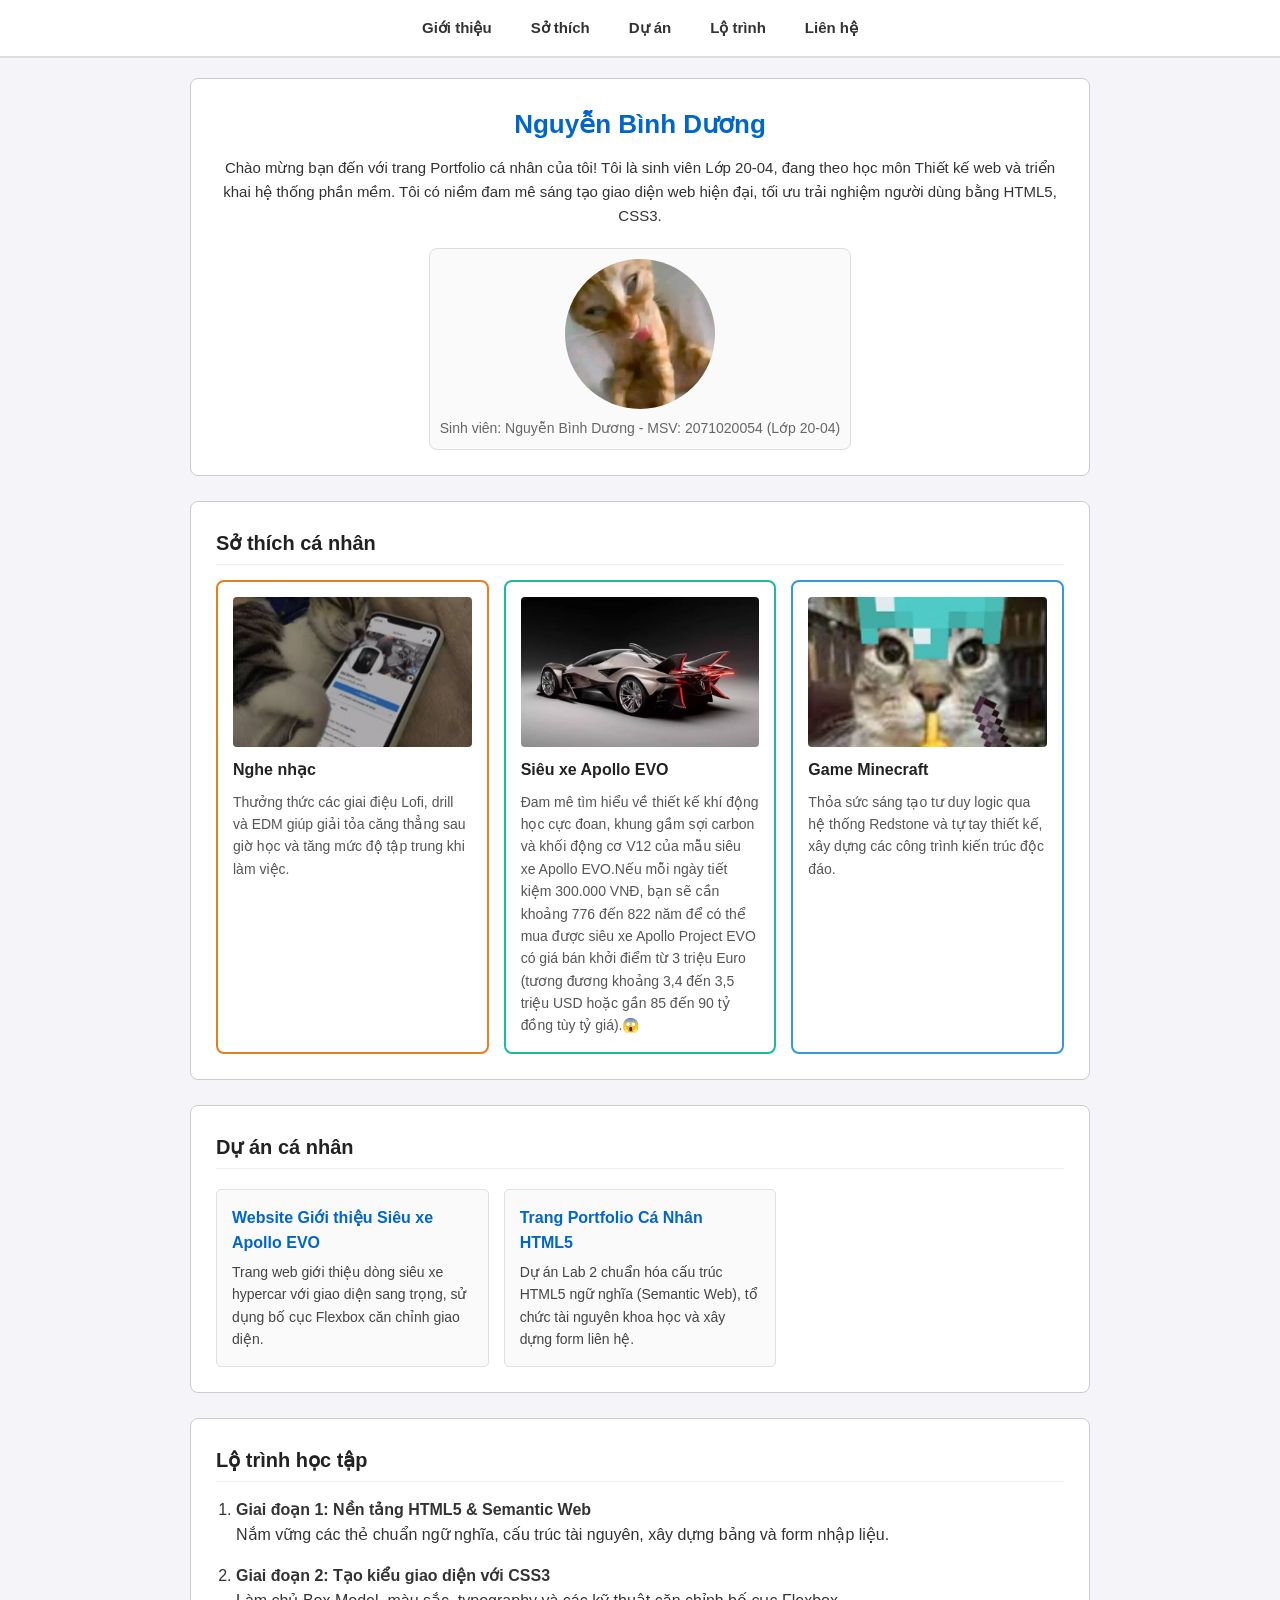
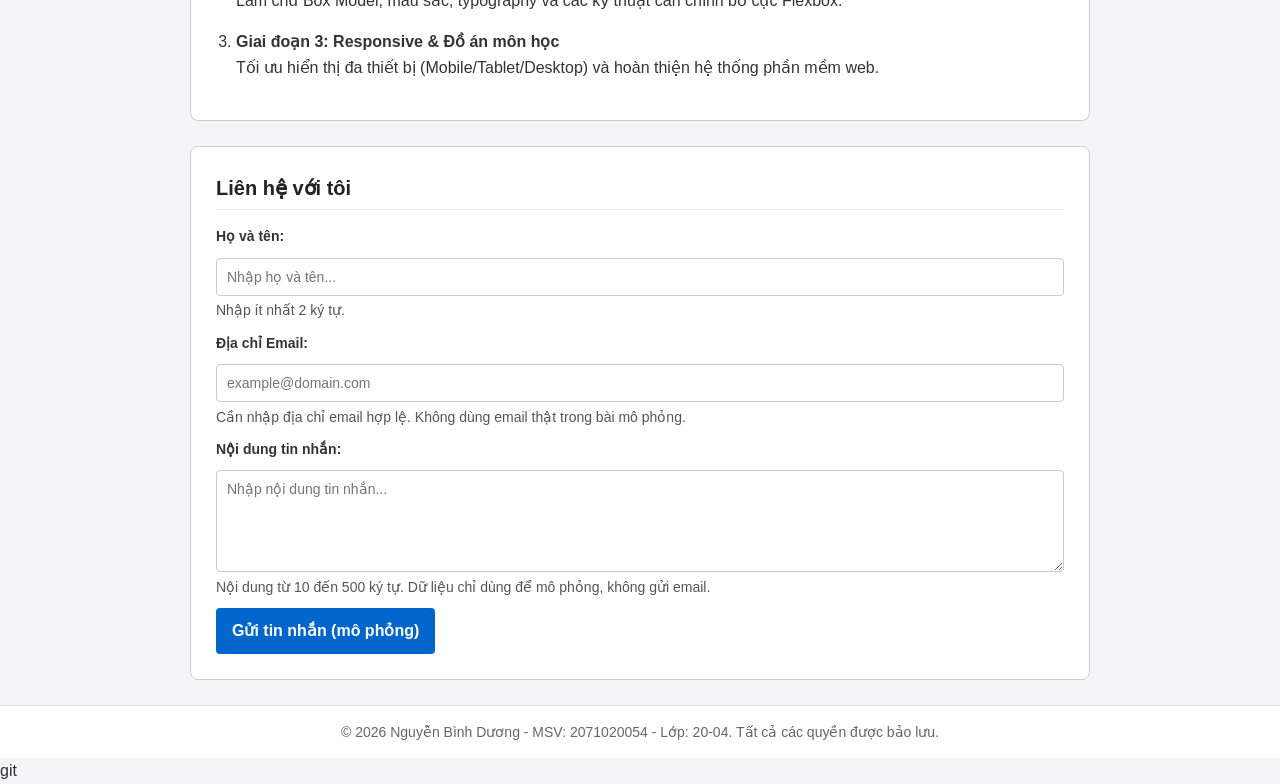
==== index.html @ 16a31126 "Add files via upload" ====
<!DOCTYPE html>
<html lang="vi">
<head>
  <meta charset="UTF-8">
  <meta name="viewport" content="width=device-width, initial-scale=1">
  <title>Portfolio - Nguyễn Bình Dương</title>
  <link rel="stylesheet" href="css/style.css">
</head>
<body>

  <header>
    <nav class="nav-site">
      <a href="#gioi-thieu">Giới thiệu</a>
      <a href="#so-thich">Sở thích</a>
      <a href="#du-an">Dự án</a>
      <a href="#lo-trinh">Lộ trình</a>
      <a href="#lien-he">Liên hệ</a>
    </nav>
  </header>

  <main>

    <section id="gioi-thieu">
      <h1>Nguyễn Bình Dương</h1>
      <p>
        Chào mừng bạn đến với trang Portfolio cá nhân của tôi! Tôi là sinh viên Lớp 20-04, 
        đang theo học môn Thiết kế web và triển khai hệ thống phần mềm. 
        Tôi có niềm đam mê sáng tạo giao diện web hiện đại, tối ưu trải nghiệm người dùng bằng HTML5, CSS3.
      </p>
      <figure>
        <img src="assets/avatar.png" alt="Ảnh đại diện Nguyễn Bình Dương" width="150" height="150">
        <figcaption>Sinh viên: Nguyễn Bình Dương - MSV: 2071020054 (Lớp 20-04)</figcaption>
      </figure>
    </section>

    <section id="so-thich">
      <h2>Sở thích cá nhân</h2>
      <div class="so-thich-container">
        <article class="the-so-thich card-1">
          <img src="assets/muisic2.png" alt="Nghe nhạc">
          <h3>Nghe nhạc</h3>
          <p>Thưởng thức các giai điệu Lofi, drill và EDM giúp giải tỏa căng thẳng sau giờ học và tăng mức độ tập trung khi làm việc.</p>
        </article>

        <article class="the-so-thich card-2">
          <img src="assets/apollo.png" alt="Siêu xe Apollo EVO">
          <h3>Siêu xe Apollo EVO</h3>
          <p>Đam mê tìm hiểu về thiết kế khí động học cực đoan, khung gầm sợi carbon và khối động cơ V12 của mẫu siêu xe Apollo EVO.Nếu mỗi ngày tiết kiệm 300.000 VNĐ, bạn sẽ cần khoảng 776 đến 822 năm để có thể mua được siêu xe Apollo Project EVO  có giá bán khởi điểm từ 3 triệu Euro (tương đương khoảng 3,4 đến 3,5 triệu USD hoặc gần 85 đến 90 tỷ đồng tùy tỷ giá).😱</p>
        </article>

        <article class="the-so-thich card-3">
          <img src="assets/minecraft.png" alt="Game Minecraft">
          <h3>Game Minecraft</h3>
          <p>Thỏa sức sáng tạo tư duy logic qua hệ thống Redstone và tự tay thiết kế, xây dựng các công trình kiến trúc độc đáo.</p>
        </article>
      </div>
    </section>

    <section id="du-an">
      <h2>Dự án cá nhân</h2>
      <article class="bai-du-an">
        <h3>Website Giới thiệu Siêu xe Apollo EVO</h3>
        <p>Trang web giới thiệu dòng siêu xe hypercar với giao diện sang trọng, sử dụng bố cục Flexbox căn chỉnh giao diện.</p>
      </article>
      <article class="bai-du-an">
        <h3>Trang Portfolio Cá Nhân HTML5</h3>
        <p>Dự án Lab 2 chuẩn hóa cấu trúc HTML5 ngữ nghĩa (Semantic Web), tổ chức tài nguyên khoa học và xây dựng form liên hệ.</p>
      </article>
    </section>

    <section id="lo-trinh">
      <h2>Lộ trình học tập</h2>
      <ol>
        <li>
          <h3>Giai đoạn 1: Nền tảng HTML5 & Semantic Web</h3>
          <p>Nắm vững các thẻ chuẩn ngữ nghĩa, cấu trúc tài nguyên, xây dựng bảng và form nhập liệu.</p>
        </li>
        <li>
          <h3>Giai đoạn 2: Tạo kiểu giao diện với CSS3</h3>
          <p>Làm chủ Box Model, màu sắc, typography và các kỹ thuật căn chỉnh bố cục Flexbox.</p>
        </li>
        <li>
          <h3>Giai đoạn 3: Responsive & Đồ án môn học</h3>
          <p>Tối ưu hiển thị đa thiết bị (Mobile/Tablet/Desktop) và hoàn thiện hệ thống phần mềm web.</p>
        </li>
      </ol>
    </section>

    <section id="lien-he">
      <h2>Liên hệ với tôi</h2>
      <form action="ket-qua.html" method="get">
        <label for="ho-ten">Họ và tên:</label>
        <input type="text" id="ho-ten" name="ho-ten" placeholder="Nhập họ và tên..." minlength="2" required aria-describedby="ho-ten-help">
        <small id="ho-ten-help" class="field-help">Nhập ít nhất 2 ký tự.</small>

        <label for="email">Địa chỉ Email:</label>
        <input type="email" id="email" name="email" placeholder="example@domain.com" required aria-describedby="email-help">
        <small id="email-help" class="field-help">Cần nhập địa chỉ email hợp lệ. Không dùng email thật trong bài mô phỏng.</small>

        <label for="noi-dung">Nội dung tin nhắn:</label>
        <textarea id="noi-dung" name="noi-dung" rows="5" placeholder="Nhập nội dung tin nhắn..." minlength="10" maxlength="500" required aria-describedby="noi-dung-help"></textarea>
        <small id="noi-dung-help" class="field-help">Nội dung từ 10 đến 500 ký tự. Dữ liệu chỉ dùng để mô phỏng, không gửi email.</small>

        <button type="submit">Gửi tin nhắn (mô phỏng)</button>
      </form>
    </section>

  </main>

  <footer>
    <p>&copy; 2026 Nguyễn Bình Dương - MSV: 2071020054 - Lớp: 20-04. Tất cả các quyền được bảo lưu.</p>
  </footer>

</body>
</html>git
---- css/style.css ----
/* =========================================================
   1. RESET & CẤU HÌNH CHUNG
   ========================================================= */
* {
  box-sizing: border-box;
  margin: 0;
  padding: 0;
}

/* Đảm bảo ảnh không bao giờ tràn ra ngoài khung trên thiết bị nhỏ */
img {
  max-width: 100%;
  height: auto;
  display: block;
}

body {
  font-family: Arial, Helvetica, sans-serif;
  line-height: 1.6;
  color: #333333;
  background-color: #f4f4f9;
}

/* =========================================================
   2. HEADER & NAVIGATION
   ========================================================= */
header {
  background-color: #ffffff;
  border-bottom: 2px solid #dddddd;
  padding: 10px 15px;
  position: sticky;
  top: 0;
  z-index: 1000;
}

.nav-site {
  display: flex;
  justify-content: center;
  align-items: center;
  flex-wrap: wrap; /* Tự rớt dòng nếu màn hình điện thoại hẹp */
  gap: 10px 15px;
}

.nav-site a {
  color: #333333;
  text-decoration: none;
  font-weight: bold;
  padding: 6px 12px;
  font-size: 15px;
  transition: background-color 0.2s, color 0.2s;
}

.nav-site a:hover {
  color: #0066cc;
  background-color: #eef5ff;
  border-radius: 4px;
}

/* =========================================================
   3. BỐ CỤC CHÍNH (MAIN & SECTIONS)
   ========================================================= */
main {
  width: 92%;
  max-width: 900px;
  margin: 20px auto;
}

section {
  background-color: #ffffff;
  padding: 25px;
  margin-bottom: 25px;
  border: 1px solid #cccccc;
  border-radius: 8px;
}

h2 {
  color: #222222;
  font-size: 20px;
  margin-bottom: 15px;
  border-bottom: 1px solid #eeeeee;
  padding-bottom: 5px;
}

/* =========================================================
   4. SECTION: GIỚI THIỆU
   ========================================================= */
#gioi-thieu {
  text-align: center;
}

#gioi-thieu h1 {
  color: #0066cc;
  margin-bottom: 10px;
  font-size: 26px;
}

#gioi-thieu p {
  margin-bottom: 20px;
  font-size: 15px;
}

figure {
  display: inline-block;
  padding: 10px;
  border: 1px solid #dddddd;
  background-color: #fafafa;
  border-radius: 8px;
  max-width: 100%;
}

figure img {
  border-radius: 50%;
  margin: 0 auto;
}

figcaption {
  font-size: 14px;
  color: #666666;
  margin-top: 8px;
}

/* =========================================================
   5. SECTION: SỞ THÍCH CÁ NHÂN
   ========================================================= */
.so-thich-container {
  display: flex;
  gap: 15px;
  flex-wrap: wrap;
}

.the-so-thich {
  flex: 1 1 240px;
  max-width: 100%;
  background-color: #ffffff;
  border: 2px solid #ccc;
  border-radius: 8px;
  padding: 15px;
  display: flex;
  flex-direction: column;
}

.card-1 { border-color: #e67e22; }
.card-2 { border-color: #1abc9c; }
.card-3 { border-color: #3498db; }

.the-so-thich img {
  width: 100%;
  height: 150px;
  object-fit: cover;
  border-radius: 4px;
  margin-bottom: 10px;
}

.the-so-thich h3 {
  font-size: 16px;
  margin-bottom: 8px;
  color: #222222;
}

.the-so-thich p {
  font-size: 14px;
  color: #555555;
}

/* =========================================================
   6. SECTION: DỰ ÁN CÁ NHÂN (XỬ LÝ TRỰC TIẾP KHÔNG CẦN SỬA HTML)
   ========================================================= */
#du-an {
  display: grid;
  grid-template-columns: repeat(auto-fit, minmax(260px, 1fr));
  gap: 15px;
}

/* Đưa h2 chiếm hết toàn bộ chiều rộng hàng đầu tiên */
#du-an h2 {
  grid-column: 1 / -1;
  margin-bottom: 5px;
}

.bai-du-an {
  background-color: #fafafa;
  border: 1px solid #e0e0e0;
  padding: 15px;
  border-radius: 5px;
  width: 100%;
}

.bai-du-an h3 {
  font-size: 16px;
  color: #0066cc;
  margin-bottom: 5px;
}

.bai-du-an p {
  font-size: 14px;
  color: #444;
}

/* =========================================================
   7. SECTION: LỘ TRÌNH & LIÊN HỆ
   ========================================================= */
#lo-trinh ol {
  margin-left: 20px;
}

#lo-trinh li {
  margin-bottom: 15px;
}

#lo-trinh h3 {
  font-size: 16px;
}

#lien-he form {
  display: flex;
  flex-direction: column;
  gap: 10px;
}

#lien-he label {
  font-weight: bold;
  font-size: 14px;
}

#lien-he input,
#lien-he textarea {
  width: 100%;
  padding: 10px;
  border: 1px solid #ccc;
  border-radius: 4px;
  font-family: inherit;
  font-size: 14px;
}

#lien-he button {
  padding: 10px;
  background-color: #0066cc;
  color: #ffffff;
  border: none;
  border-radius: 4px;
  font-weight: bold;
  font-size: 15px;
  cursor: pointer;
  transition: background-color 0.2s;
}

#lien-he button:hover {
  background-color: #0052a3;
}

/* =========================================================
   8. FOOTER
   ========================================================= */
footer {
  text-align: center;
  padding: 15px;
  background-color: #ffffff;
  border-top: 1px solid #dddddd;
  color: #666666;
  font-size: 14px;
}

/* =========================================================
   9. MEDIA QUERIES (RESPONSIVE THEO THIẾT BỊ)
   ========================================================= */

/* --- ĐIỆN THOẠI MÀN HÌNH NHỎ (Dưới 600px) --- */
@media (max-width: 600px) {
  main {
    width: 95%;
    margin: 10px auto;
  }

  section {
    padding: 15px;
    margin-bottom: 15px;
  }

  .nav-site {
    gap: 5px;
  }

  .nav-site a {
    font-size: 13px;
    padding: 5px 8px;
  }

  #gioi-thieu h1 {
    font-size: 22px;
  }

  /* Sở thích và Dự án chuyển về 1 cột trên điện thoại */
  .the-so-thich {
    flex: 1 1 100%;
  }

  #du-an {
    grid-template-columns: 1fr;
  }
}

/* --- IPAD / MÁY TÍNH BẢNG (601px - 1024px) --- */
@media (min-width: 601px) and (max-width: 1024px) {
  main {
    width: 90%;
  }

  .the-so-thich {
    flex: 1 1 45%;
  }

  #du-an {
    grid-template-columns: repeat(2, 1fr);
  }
}
/* =========================================================
   10. LAB 5 - TƯƠNG TÁC, FOCUS VÀ FORM DỄ DÙNG
   ========================================================= */
:root {
  --focus-color: #8a2be2;
  --surface-hover: #eef5ff;
  --motion-fast: 180ms;
}

html {
  scroll-behavior: smooth;
  scroll-padding-top: 5rem;
}

/* Vị trí focus rõ khi dùng Tab; không tắt outline mặc định. */
a:focus-visible,
button:focus-visible,
input:focus-visible,
textarea:focus-visible {
  outline: 0.1875rem solid var(--focus-color);
  outline-offset: 0.1875rem;
}

.nav-site a {
  border-radius: 0.25rem;
  transition: background-color var(--motion-fast) ease, color var(--motion-fast) ease;
}

.nav-site a:hover {
  background-color: var(--surface-hover);
}

.nav-site a:active {
  background-color: #dbeafe;
}

/* Transition đặt ở trạng thái gốc để cả hover và focus đều chuyển mượt. */
.the-so-thich,
.bai-du-an {
  transition: transform var(--motion-fast) ease, box-shadow var(--motion-fast) ease, border-color var(--motion-fast) ease;
}

.the-so-thich:hover,
.the-so-thich:focus-within,
.bai-du-an:hover,
.bai-du-an:focus-within {
  transform: translateY(-0.25rem);
  box-shadow: 0 0.5rem 1.25rem rgb(0 0 0 / 10%);
}

.the-so-thich:hover,
.the-so-thich:focus-within {
  border-color: #0066cc;
}

#lien-he input,
#lien-he textarea {
  min-width: 0;
  box-sizing: border-box;
  transition: border-color var(--motion-fast) ease, box-shadow var(--motion-fast) ease;
}

#lien-he input:focus-visible,
#lien-he textarea:focus-visible {
  border-color: #0066cc;
  box-shadow: 0 0 0 0.1875rem rgb(0 102 204 / 15%);
}

#lien-he button,
.button-link {
  display: inline-block;
  width: fit-content;
  max-width: 100%;
  padding: 0.625rem 1rem;
  border: 0;
  border-radius: 0.25rem;
  background-color: #0066cc;
  color: #fff;
  font: inherit;
  font-weight: 700;
  text-decoration: none;
  cursor: pointer;
  transition: background-color var(--motion-fast) ease, transform var(--motion-fast) ease;
}

#lien-he button:hover,
.button-link:hover {
  background-color: #0052a3;
}

#lien-he button:active,
.button-link:active {
  transform: translateY(0.0625rem);
}

.field-help {
  margin-top: -0.4rem;
  color: #555;
  font-size: 0.875rem;
}

.result-page {
  max-width: 56.25rem;
}

.result-page h1 {
  margin-bottom: 1rem;
  color: #0066cc;
}

.result-page p {
  margin-bottom: 1rem;
}

.button-link {
  margin-top: 0.5rem;
}

/* Giữ bố cục và trạng thái rõ ràng, nhưng bỏ chuyển động nếu được yêu cầu. */
@media (prefers-reduced-motion: reduce) {
  html {
    scroll-behavior: auto;
  }

  *,
  *::before,
  *::after {
    transition-duration: 0.01ms !important;
    scroll-behavior: auto !important;
  }

  .the-so-thich:hover,
  .the-so-thich:focus-within,
  .bai-du-an:hover,
  .bai-du-an:focus-within,
  #lien-he button:active,
  .button-link:active {
    transform: none;
  }
}
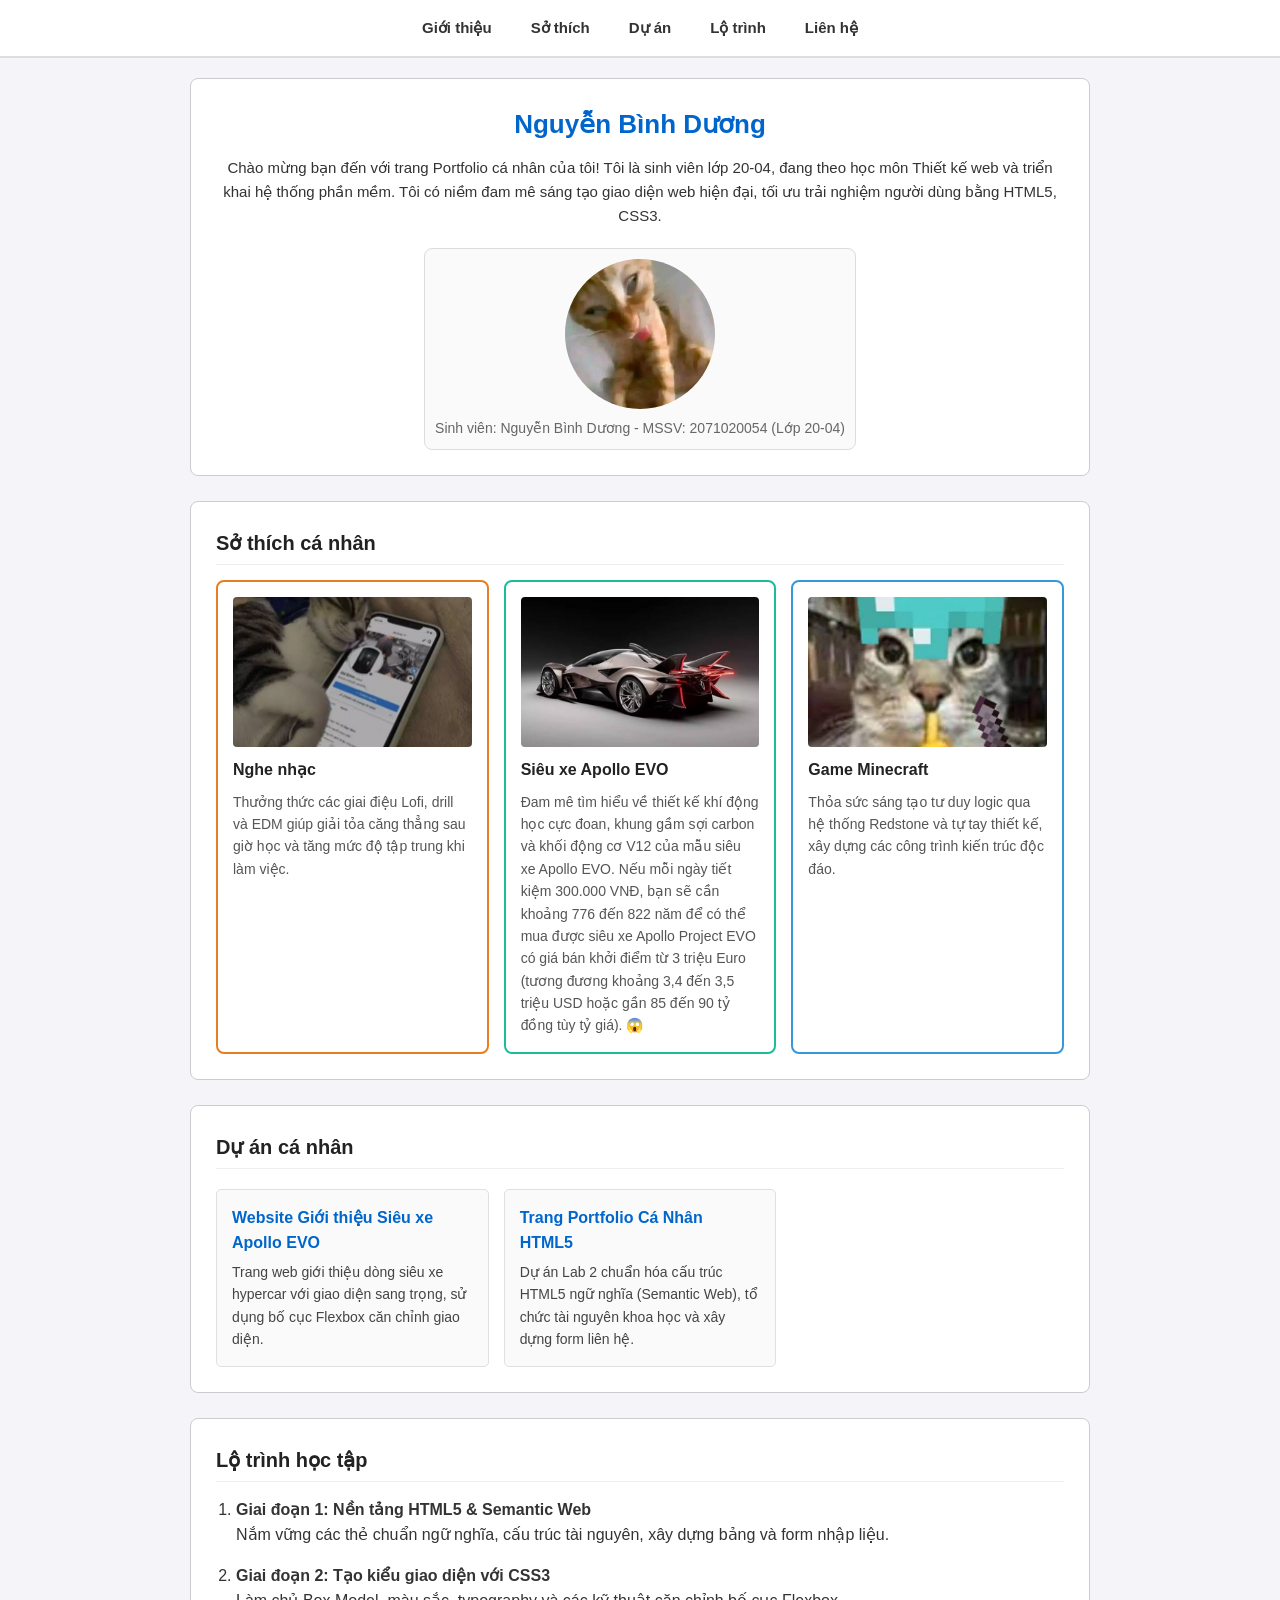
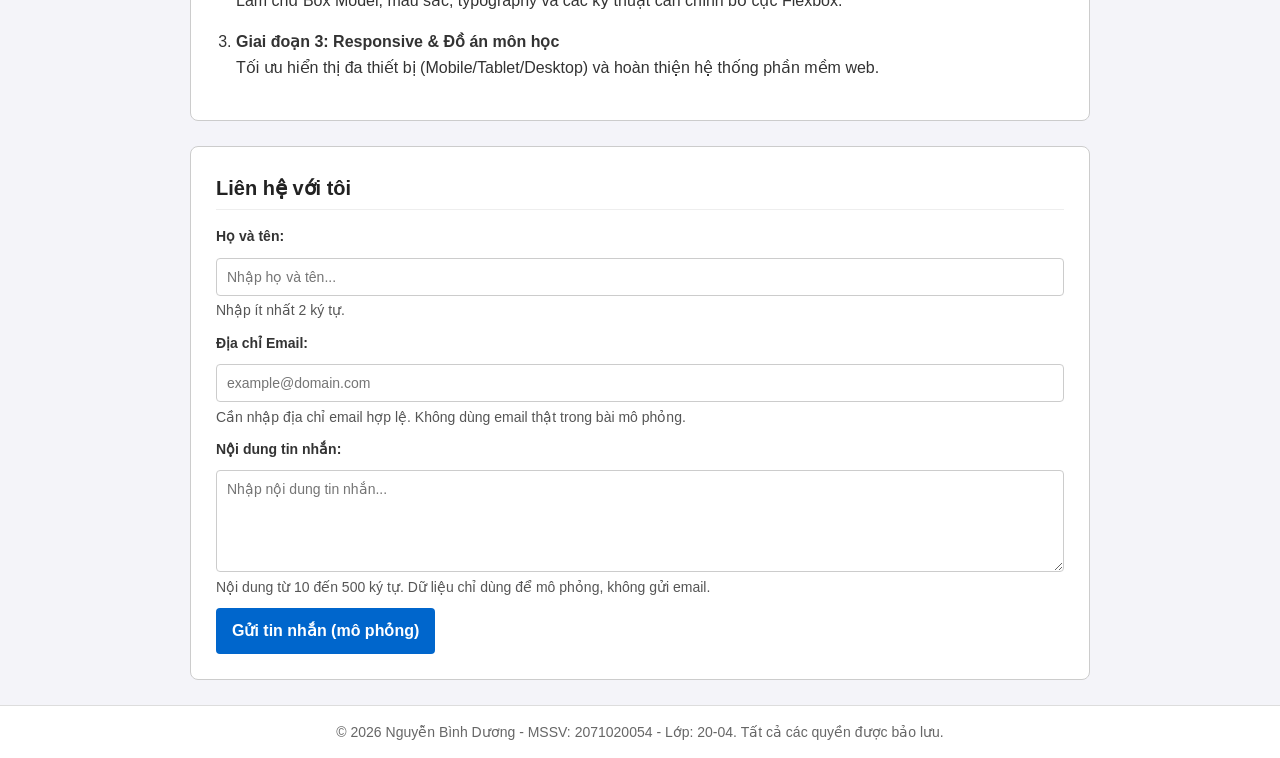
==== commit ffdabc1b: "Hoan thien Portfolio v7" ====
--- a/index.html
+++ b/index.html
@@ -1,15 +1,14 @@
-<!DOCTYPE html>
+<!doctype html>
 <html lang="vi">
 <head>
   <meta charset="UTF-8">
-  <meta name="viewport" content="width=device-width, initial-scale=1">
+  <meta name="viewport" content="width=device-width, initial-scale=1.0">
   <title>Portfolio - Nguyễn Bình Dương</title>
   <link rel="stylesheet" href="css/style.css">
 </head>
 <body>
-
   <header>
-    <nav class="nav-site">
+    <nav class="nav-site" aria-label="Điều hướng chính">
       <a href="#gioi-thieu">Giới thiệu</a>
       <a href="#so-thich">Sở thích</a>
       <a href="#du-an">Dự án</a>
@@ -17,45 +16,35 @@
       <a href="#lien-he">Liên hệ</a>
     </nav>
   </header>
-
   <main>
-
     <section id="gioi-thieu">
       <h1>Nguyễn Bình Dương</h1>
-      <p>
-        Chào mừng bạn đến với trang Portfolio cá nhân của tôi! Tôi là sinh viên Lớp 20-04, 
-        đang theo học môn Thiết kế web và triển khai hệ thống phần mềm. 
-        Tôi có niềm đam mê sáng tạo giao diện web hiện đại, tối ưu trải nghiệm người dùng bằng HTML5, CSS3.
-      </p>
+      <p>Chào mừng bạn đến với trang Portfolio cá nhân của tôi! Tôi là sinh viên lớp 20-04, đang theo học môn Thiết kế web và triển khai hệ thống phần mềm. Tôi có niềm đam mê sáng tạo giao diện web hiện đại, tối ưu trải nghiệm người dùng bằng HTML5, CSS3.</p>
       <figure>
         <img src="assets/avatar.png" alt="Ảnh đại diện Nguyễn Bình Dương" width="150" height="150">
-        <figcaption>Sinh viên: Nguyễn Bình Dương - MSV: 2071020054 (Lớp 20-04)</figcaption>
+        <figcaption>Sinh viên: Nguyễn Bình Dương - MSSV: 2071020054 (Lớp 20-04)</figcaption>
       </figure>
     </section>
-
     <section id="so-thich">
       <h2>Sở thích cá nhân</h2>
       <div class="so-thich-container">
         <article class="the-so-thich card-1">
-          <img src="assets/muisic2.png" alt="Nghe nhạc">
+          <img src="assets/muisic2.png" alt="Hình ảnh sở thích nghe nhạc">
           <h3>Nghe nhạc</h3>
           <p>Thưởng thức các giai điệu Lofi, drill và EDM giúp giải tỏa căng thẳng sau giờ học và tăng mức độ tập trung khi làm việc.</p>
         </article>
-
         <article class="the-so-thich card-2">
-          <img src="assets/apollo.png" alt="Siêu xe Apollo EVO">
+          <img src="assets/apollo.png" alt="Hình ảnh siêu xe Apollo EVO">
           <h3>Siêu xe Apollo EVO</h3>
-          <p>Đam mê tìm hiểu về thiết kế khí động học cực đoan, khung gầm sợi carbon và khối động cơ V12 của mẫu siêu xe Apollo EVO.Nếu mỗi ngày tiết kiệm 300.000 VNĐ, bạn sẽ cần khoảng 776 đến 822 năm để có thể mua được siêu xe Apollo Project EVO  có giá bán khởi điểm từ 3 triệu Euro (tương đương khoảng 3,4 đến 3,5 triệu USD hoặc gần 85 đến 90 tỷ đồng tùy tỷ giá).😱</p>
+          <p>Đam mê tìm hiểu về thiết kế khí động học cực đoan, khung gầm sợi carbon và khối động cơ V12 của mẫu siêu xe Apollo EVO. Nếu mỗi ngày tiết kiệm 300.000 VNĐ, bạn sẽ cần khoảng 776 đến 822 năm để có thể mua được siêu xe Apollo Project EVO có giá bán khởi điểm từ 3 triệu Euro (tương đương khoảng 3,4 đến 3,5 triệu USD hoặc gần 85 đến 90 tỷ đồng tùy tỷ giá). 😱</p>
         </article>
-
         <article class="the-so-thich card-3">
-          <img src="assets/minecraft.png" alt="Game Minecraft">
+          <img src="assets/minecraft.png" alt="Hình ảnh trò chơi Minecraft">
           <h3>Game Minecraft</h3>
           <p>Thỏa sức sáng tạo tư duy logic qua hệ thống Redstone và tự tay thiết kế, xây dựng các công trình kiến trúc độc đáo.</p>
         </article>
       </div>
     </section>
-
     <section id="du-an">
       <h2>Dự án cá nhân</h2>
       <article class="bai-du-an">
@@ -67,49 +56,32 @@
         <p>Dự án Lab 2 chuẩn hóa cấu trúc HTML5 ngữ nghĩa (Semantic Web), tổ chức tài nguyên khoa học và xây dựng form liên hệ.</p>
       </article>
     </section>
-
     <section id="lo-trinh">
       <h2>Lộ trình học tập</h2>
       <ol>
-        <li>
-          <h3>Giai đoạn 1: Nền tảng HTML5 & Semantic Web</h3>
-          <p>Nắm vững các thẻ chuẩn ngữ nghĩa, cấu trúc tài nguyên, xây dựng bảng và form nhập liệu.</p>
-        </li>
-        <li>
-          <h3>Giai đoạn 2: Tạo kiểu giao diện với CSS3</h3>
-          <p>Làm chủ Box Model, màu sắc, typography và các kỹ thuật căn chỉnh bố cục Flexbox.</p>
-        </li>
-        <li>
-          <h3>Giai đoạn 3: Responsive & Đồ án môn học</h3>
-          <p>Tối ưu hiển thị đa thiết bị (Mobile/Tablet/Desktop) và hoàn thiện hệ thống phần mềm web.</p>
-        </li>
+        <li><h3>Giai đoạn 1: Nền tảng HTML5 &amp; Semantic Web</h3><p>Nắm vững các thẻ chuẩn ngữ nghĩa, cấu trúc tài nguyên, xây dựng bảng và form nhập liệu.</p></li>
+        <li><h3>Giai đoạn 2: Tạo kiểu giao diện với CSS3</h3><p>Làm chủ Box Model, màu sắc, typography và các kỹ thuật căn chỉnh bố cục Flexbox.</p></li>
+        <li><h3>Giai đoạn 3: Responsive &amp; Đồ án môn học</h3><p>Tối ưu hiển thị đa thiết bị (Mobile/Tablet/Desktop) và hoàn thiện hệ thống phần mềm web.</p></li>
       </ol>
     </section>
-
     <section id="lien-he">
       <h2>Liên hệ với tôi</h2>
       <form action="ket-qua.html" method="get">
         <label for="ho-ten">Họ và tên:</label>
         <input type="text" id="ho-ten" name="ho-ten" placeholder="Nhập họ và tên..." minlength="2" required aria-describedby="ho-ten-help">
         <small id="ho-ten-help" class="field-help">Nhập ít nhất 2 ký tự.</small>
-
         <label for="email">Địa chỉ Email:</label>
         <input type="email" id="email" name="email" placeholder="example@domain.com" required aria-describedby="email-help">
         <small id="email-help" class="field-help">Cần nhập địa chỉ email hợp lệ. Không dùng email thật trong bài mô phỏng.</small>
-
         <label for="noi-dung">Nội dung tin nhắn:</label>
         <textarea id="noi-dung" name="noi-dung" rows="5" placeholder="Nhập nội dung tin nhắn..." minlength="10" maxlength="500" required aria-describedby="noi-dung-help"></textarea>
         <small id="noi-dung-help" class="field-help">Nội dung từ 10 đến 500 ký tự. Dữ liệu chỉ dùng để mô phỏng, không gửi email.</small>
-
         <button type="submit">Gửi tin nhắn (mô phỏng)</button>
       </form>
     </section>
-
   </main>
-
   <footer>
-    <p>&copy; 2026 Nguyễn Bình Dương - MSV: 2071020054 - Lớp: 20-04. Tất cả các quyền được bảo lưu.</p>
+    <p>&copy; 2026 Nguyễn Bình Dương - MSSV: 2071020054 - Lớp: 20-04. Tất cả các quyền được bảo lưu.</p>
   </footer>
-
 </body>
-</html>git+</html>
--- a/css/style.css
+++ b/css/style.css
@@ -1,13 +1,11 @@
-/* =========================================================
-   1. RESET & CẤU HÌNH CHUNG
-   ========================================================= */
+
 * {
   box-sizing: border-box;
   margin: 0;
   padding: 0;
 }
 
-/* Đảm bảo ảnh không bao giờ tràn ra ngoài khung trên thiết bị nhỏ */
+
 img {
   max-width: 100%;
   height: auto;
@@ -19,11 +17,10 @@
   line-height: 1.6;
   color: #333333;
   background-color: #f4f4f9;
-}
-
-/* =========================================================
-   2. HEADER & NAVIGATION
-   ========================================================= */
+  overflow-x: hidden;
+}
+
+
 header {
   background-color: #ffffff;
   border-bottom: 2px solid #dddddd;
@@ -37,7 +34,7 @@
   display: flex;
   justify-content: center;
   align-items: center;
-  flex-wrap: wrap; /* Tự rớt dòng nếu màn hình điện thoại hẹp */
+  flex-wrap: wrap; 
   gap: 10px 15px;
 }
 
@@ -56,9 +53,7 @@
   border-radius: 4px;
 }
 
-/* =========================================================
-   3. BỐ CỤC CHÍNH (MAIN & SECTIONS)
-   ========================================================= */
+
 main {
   width: 92%;
   max-width: 900px;
@@ -81,9 +76,7 @@
   padding-bottom: 5px;
 }
 
-/* =========================================================
-   4. SECTION: GIỚI THIỆU
-   ========================================================= */
+
 #gioi-thieu {
   text-align: center;
 }
@@ -119,9 +112,7 @@
   margin-top: 8px;
 }
 
-/* =========================================================
-   5. SECTION: SỞ THÍCH CÁ NHÂN
-   ========================================================= */
+
 .so-thich-container {
   display: flex;
   gap: 15px;
@@ -160,18 +151,17 @@
 .the-so-thich p {
   font-size: 14px;
   color: #555555;
-}
-
-/* =========================================================
-   6. SECTION: DỰ ÁN CÁ NHÂN (XỬ LÝ TRỰC TIẾP KHÔNG CẦN SỬA HTML)
-   ========================================================= */
+  overflow-wrap: anywhere;
+}
+
+
 #du-an {
   display: grid;
   grid-template-columns: repeat(auto-fit, minmax(260px, 1fr));
   gap: 15px;
 }
 
-/* Đưa h2 chiếm hết toàn bộ chiều rộng hàng đầu tiên */
+
 #du-an h2 {
   grid-column: 1 / -1;
   margin-bottom: 5px;
@@ -194,11 +184,10 @@
 .bai-du-an p {
   font-size: 14px;
   color: #444;
-}
-
-/* =========================================================
-   7. SECTION: LỘ TRÌNH & LIÊN HỆ
-   ========================================================= */
+  overflow-wrap: anywhere;
+}
+
+
 #lo-trinh ol {
   margin-left: 20px;
 }
@@ -230,6 +219,11 @@
   border-radius: 4px;
   font-family: inherit;
   font-size: 14px;
+  max-width: 100%;
+}
+
+#lien-he textarea {
+  resize: vertical;
 }
 
 #lien-he button {
@@ -248,9 +242,7 @@
   background-color: #0052a3;
 }
 
-/* =========================================================
-   8. FOOTER
-   ========================================================= */
+
 footer {
   text-align: center;
   padding: 15px;
@@ -260,11 +252,7 @@
   font-size: 14px;
 }
 
-/* =========================================================
-   9. MEDIA QUERIES (RESPONSIVE THEO THIẾT BỊ)
-   ========================================================= */
-
-/* --- ĐIỆN THOẠI MÀN HÌNH NHỎ (Dưới 600px) --- */
+
 @media (max-width: 600px) {
   main {
     width: 95%;
@@ -289,7 +277,7 @@
     font-size: 22px;
   }
 
-  /* Sở thích và Dự án chuyển về 1 cột trên điện thoại */
+
   .the-so-thich {
     flex: 1 1 100%;
   }
@@ -299,7 +287,7 @@
   }
 }
 
-/* --- IPAD / MÁY TÍNH BẢNG (601px - 1024px) --- */
+
 @media (min-width: 601px) and (max-width: 1024px) {
   main {
     width: 90%;
@@ -312,144 +300,142 @@
   #du-an {
     grid-template-columns: repeat(2, 1fr);
   }
-}
-/* =========================================================
-   10. LAB 5 - TƯƠNG TÁC, FOCUS VÀ FORM DỄ DÙNG
-   ========================================================= */
-:root {
-  --focus-color: #8a2be2;
-  --surface-hover: #eef5ff;
-  --motion-fast: 180ms;
-}
-
-html {
-  scroll-behavior: smooth;
-  scroll-padding-top: 5rem;
-}
-
-/* Vị trí focus rõ khi dùng Tab; không tắt outline mặc định. */
-a:focus-visible,
-button:focus-visible,
-input:focus-visible,
-textarea:focus-visible {
-  outline: 0.1875rem solid var(--focus-color);
-  outline-offset: 0.1875rem;
-}
-
-.nav-site a {
-  border-radius: 0.25rem;
-  transition: background-color var(--motion-fast) ease, color var(--motion-fast) ease;
-}
-
-.nav-site a:hover {
-  background-color: var(--surface-hover);
-}
-
-.nav-site a:active {
-  background-color: #dbeafe;
-}
-
-/* Transition đặt ở trạng thái gốc để cả hover và focus đều chuyển mượt. */
-.the-so-thich,
-.bai-du-an {
-  transition: transform var(--motion-fast) ease, box-shadow var(--motion-fast) ease, border-color var(--motion-fast) ease;
-}
-
-.the-so-thich:hover,
-.the-so-thich:focus-within,
-.bai-du-an:hover,
-.bai-du-an:focus-within {
-  transform: translateY(-0.25rem);
-  box-shadow: 0 0.5rem 1.25rem rgb(0 0 0 / 10%);
-}
-
-.the-so-thich:hover,
-.the-so-thich:focus-within {
-  border-color: #0066cc;
-}
-
-#lien-he input,
-#lien-he textarea {
-  min-width: 0;
-  box-sizing: border-box;
-  transition: border-color var(--motion-fast) ease, box-shadow var(--motion-fast) ease;
-}
-
-#lien-he input:focus-visible,
-#lien-he textarea:focus-visible {
-  border-color: #0066cc;
-  box-shadow: 0 0 0 0.1875rem rgb(0 102 204 / 15%);
-}
-
-#lien-he button,
-.button-link {
-  display: inline-block;
-  width: fit-content;
-  max-width: 100%;
-  padding: 0.625rem 1rem;
-  border: 0;
-  border-radius: 0.25rem;
-  background-color: #0066cc;
-  color: #fff;
-  font: inherit;
-  font-weight: 700;
-  text-decoration: none;
-  cursor: pointer;
-  transition: background-color var(--motion-fast) ease, transform var(--motion-fast) ease;
-}
-
-#lien-he button:hover,
-.button-link:hover {
-  background-color: #0052a3;
-}
-
-#lien-he button:active,
-.button-link:active {
-  transform: translateY(0.0625rem);
-}
-
-.field-help {
-  margin-top: -0.4rem;
-  color: #555;
-  font-size: 0.875rem;
-}
-
-.result-page {
-  max-width: 56.25rem;
-}
-
-.result-page h1 {
-  margin-bottom: 1rem;
-  color: #0066cc;
-}
-
-.result-page p {
-  margin-bottom: 1rem;
-}
-
-.button-link {
-  margin-top: 0.5rem;
-}
-
-/* Giữ bố cục và trạng thái rõ ràng, nhưng bỏ chuyển động nếu được yêu cầu. */
-@media (prefers-reduced-motion: reduce) {
-  html {
-    scroll-behavior: auto;
-  }
-
-  *,
-  *::before,
-  *::after {
-    transition-duration: 0.01ms !important;
-    scroll-behavior: auto !important;
-  }
-
-  .the-so-thich:hover,
-  .the-so-thich:focus-within,
-  .bai-du-an:hover,
-  .bai-du-an:focus-within,
-  #lien-he button:active,
-  .button-link:active {
-    transform: none;
-  }
-}
+}
+
+:root {
+  --focus-color: #8a2be2;
+  --surface-hover: #eef5ff;
+  --motion-fast: 180ms;
+}
+
+html {
+  scroll-behavior: smooth;
+  scroll-padding-top: 5rem;
+}
+
+/* Vị trí focus rõ khi dùng Tab; không tắt outline mặc định. */
+a:focus-visible,
+button:focus-visible,
+input:focus-visible,
+textarea:focus-visible {
+  outline: 0.1875rem solid var(--focus-color);
+  outline-offset: 0.1875rem;
+}
+
+.nav-site a {
+  border-radius: 0.25rem;
+  transition: background-color var(--motion-fast) ease, color var(--motion-fast) ease;
+}
+
+.nav-site a:hover {
+  background-color: var(--surface-hover);
+}
+
+.nav-site a:active {
+  background-color: #dbeafe;
+}
+
+
+.the-so-thich,
+.bai-du-an {
+  transition: transform var(--motion-fast) ease, box-shadow var(--motion-fast) ease, border-color var(--motion-fast) ease;
+}
+
+.the-so-thich:hover,
+.the-so-thich:focus-within,
+.bai-du-an:hover,
+.bai-du-an:focus-within {
+  transform: translateY(-0.25rem);
+  box-shadow: 0 0.5rem 1.25rem rgb(0 0 0 / 10%);
+}
+
+.the-so-thich:hover,
+.the-so-thich:focus-within {
+  border-color: #0066cc;
+}
+
+#lien-he input,
+#lien-he textarea {
+  min-width: 0;
+  box-sizing: border-box;
+  transition: border-color var(--motion-fast) ease, box-shadow var(--motion-fast) ease;
+}
+
+#lien-he input:focus-visible,
+#lien-he textarea:focus-visible {
+  border-color: #0066cc;
+  box-shadow: 0 0 0 0.1875rem rgb(0 102 204 / 15%);
+}
+
+#lien-he button,
+.button-link {
+  display: inline-block;
+  width: fit-content;
+  max-width: 100%;
+  padding: 0.625rem 1rem;
+  border: 0;
+  border-radius: 0.25rem;
+  background-color: #0066cc;
+  color: #fff;
+  font: inherit;
+  font-weight: 700;
+  text-decoration: none;
+  cursor: pointer;
+  transition: background-color var(--motion-fast) ease, transform var(--motion-fast) ease;
+}
+
+#lien-he button:hover,
+.button-link:hover {
+  background-color: #0052a3;
+}
+
+#lien-he button:active,
+.button-link:active {
+  transform: translateY(0.0625rem);
+}
+
+.field-help {
+  margin-top: -0.4rem;
+  color: #555;
+  font-size: 0.875rem;
+  overflow-wrap: anywhere;
+}
+
+.result-page {
+  max-width: 56.25rem;
+}
+
+.result-page h1 {
+  margin-bottom: 1rem;
+  color: #0066cc;
+}
+
+.result-page p {
+  margin-bottom: 1rem;
+}
+
+.button-link {
+  margin-top: 0.5rem;
+}
+
+@media (prefers-reduced-motion: reduce) {
+  html {
+    scroll-behavior: auto;
+  }
+
+  *,
+  *::before,
+  *::after {
+    transition-duration: 0.01ms !important;
+    scroll-behavior: auto !important;
+  }
+
+  .the-so-thich:hover,
+  .the-so-thich:focus-within,
+  .bai-du-an:hover,
+  .bai-du-an:focus-within,
+  #lien-he button:active,
+  .button-link:active {
+    transform: none;
+  }
+}
